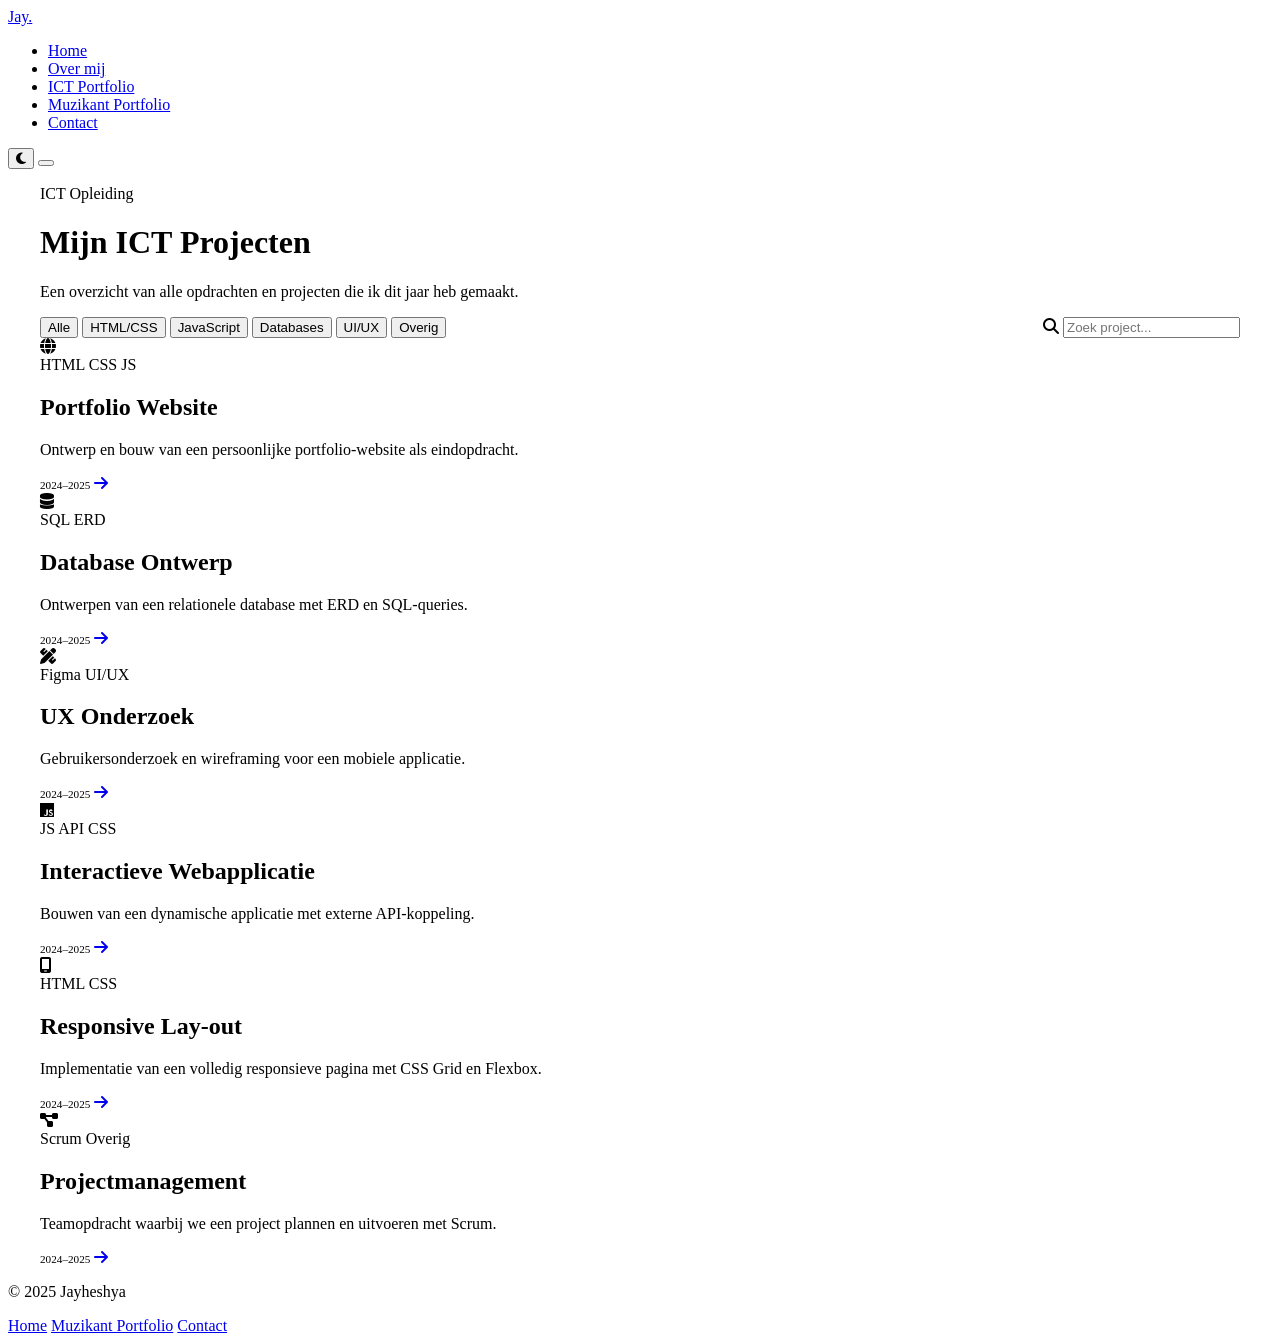
==== mnt/user-data/outputs/portfolio/ict/index.html @ 57614924 "Add ICT and Music portfolio pages with filtering and search functionality - Created index.html for I" ====
<!DOCTYPE html>
<html lang="nl">
<head>
  <meta charset="UTF-8">
  <meta name="viewport" content="width=device-width, initial-scale=1.0">
  <meta name="description" content="ICT Portfolio van Jayheshya — opdrachten en projecten uit mijn opleiding.">
  <title>ICT Portfolio — Jayheshya</title>
  <link rel="stylesheet" href="../css/style.css">
  <link rel="stylesheet" href="https://cdnjs.cloudflare.com/ajax/libs/font-awesome/6.5.0/css/all.min.css">
  <style>
    .ict-hero {
      padding-top: calc(64px + var(--space-3xl));
      padding-bottom: var(--space-xl);
      padding-left: var(--space-xl);
      padding-right: var(--space-xl);
      max-width: 1200px;
      margin: 0 auto;
    }

    .toolbar {
      display: flex;
      align-items: center;
      gap: var(--space-md);
      flex-wrap: wrap;
      margin-bottom: var(--space-xl);
      padding-bottom: var(--space-xl);
      border-bottom: 1px solid var(--border);
    }

    .toolbar .filters { flex: 1; }

    .project-grid {
      max-width: 1200px;
      margin: 0 auto;
      padding: 0 var(--space-xl) var(--space-3xl);
    }

    .card-date {
      font-family: var(--font-mono);
      font-size: 0.7rem;
      color: var(--text-muted);
    }

    .no-results {
      grid-column: 1 / -1;
      text-align: center;
      padding: var(--space-3xl);
      color: var(--text-muted);
      font-size: 0.9rem;
      display: none;
    }

    @media (max-width: 700px) {
      .ict-hero, .project-grid { padding-left: var(--space-md); padding-right: var(--space-md); }
      .toolbar { flex-direction: column; align-items: stretch; }
      .search-wrap { max-width: 100%; }
    }
  </style>
</head>
<body>

  <nav class="nav" role="navigation" aria-label="Hoofdnavigatie">
    <a href="../index.html" class="nav-logo">Jay<span>.</span></a>
    <ul class="nav-links" role="list">
      <li><a href="../index.html">Home</a></li>
      <li><a href="../over-mij.html">Over mij</a></li>
      <li><a href="index.html" class="active">ICT Portfolio</a></li>
      <li><a href="../muziek/index.html">Muzikant Portfolio</a></li>
      <li><a href="../contact.html">Contact</a></li>
    </ul>
    <button class="nav-theme-btn" aria-label="Wissel thema"><i class="fa-solid fa-moon"></i></button>
    <button class="nav-mobile-btn" aria-label="Menu" aria-expanded="false"><span></span><span></span><span></span></button>
  </nav>

  <header class="ict-hero">
    <p class="section-label">ICT Opleiding</p>
    <h1 class="section-title">Mijn ICT Projecten</h1>
    <p class="section-sub">Een overzicht van alle opdrachten en projecten die ik dit jaar heb gemaakt.</p>
  </header>

  <div class="project-grid">
    <!-- TOOLBAR -->
    <div class="toolbar">
      <div class="filters" role="group" aria-label="Filter op technologie">
        <button class="filter-pill active" data-filter="all">Alle</button>
        <button class="filter-pill" data-filter="html-css">HTML/CSS</button>
        <button class="filter-pill" data-filter="javascript">JavaScript</button>
        <button class="filter-pill" data-filter="databases">Databases</button>
        <button class="filter-pill" data-filter="ui-ux">UI/UX</button>
        <button class="filter-pill" data-filter="overig">Overig</button>
      </div>
      <div class="search-wrap">
        <i class="fa-solid fa-magnifying-glass search-icon"></i>
        <input type="search" class="search-input" placeholder="Zoek project..." aria-label="Zoek project">
      </div>
    </div>

    <!-- CARDS GRID -->
    <div class="grid-3" id="ict-grid">

      <article class="card" data-tags="html-css javascript" data-title="Portfolio Website">
        <div class="card-thumb">
          <div class="card-thumb-placeholder"><i class="fa-solid fa-globe"></i></div>
        </div>
        <div class="card-body">
          <div class="card-tags">
            <span class="tag">HTML</span>
            <span class="tag">CSS</span>
            <span class="tag">JS</span>
          </div>
          <h2 class="card-title">Portfolio Website</h2>
          <p class="card-desc">Ontwerp en bouw van een persoonlijke portfolio-website als eindopdracht.</p>
          <div class="card-footer">
            <span class="card-date">2024–2025</span>
            <a href="opdracht.html" class="card-arrow" aria-label="Bekijk project: Portfolio Website">
              <i class="fa-solid fa-arrow-right"></i>
            </a>
          </div>
        </div>
      </article>

      <article class="card" data-tags="databases" data-title="Database Ontwerp">
        <div class="card-thumb">
          <div class="card-thumb-placeholder"><i class="fa-solid fa-database"></i></div>
        </div>
        <div class="card-body">
          <div class="card-tags">
            <span class="tag">SQL</span>
            <span class="tag">ERD</span>
          </div>
          <h2 class="card-title">Database Ontwerp</h2>
          <p class="card-desc">Ontwerpen van een relationele database met ERD en SQL-queries.</p>
          <div class="card-footer">
            <span class="card-date">2024–2025</span>
            <a href="opdracht.html" class="card-arrow" aria-label="Bekijk project: Database Ontwerp">
              <i class="fa-solid fa-arrow-right"></i>
            </a>
          </div>
        </div>
      </article>

      <article class="card" data-tags="ui-ux" data-title="UX Onderzoek">
        <div class="card-thumb">
          <div class="card-thumb-placeholder"><i class="fa-solid fa-pen-ruler"></i></div>
        </div>
        <div class="card-body">
          <div class="card-tags">
            <span class="tag">Figma</span>
            <span class="tag">UI/UX</span>
          </div>
          <h2 class="card-title">UX Onderzoek</h2>
          <p class="card-desc">Gebruikersonderzoek en wireframing voor een mobiele applicatie.</p>
          <div class="card-footer">
            <span class="card-date">2024–2025</span>
            <a href="opdracht.html" class="card-arrow" aria-label="Bekijk project: UX Onderzoek">
              <i class="fa-solid fa-arrow-right"></i>
            </a>
          </div>
        </div>
      </article>

      <article class="card" data-tags="javascript" data-title="Interactieve Webapplicatie">
        <div class="card-thumb">
          <div class="card-thumb-placeholder"><i class="fa-brands fa-js"></i></div>
        </div>
        <div class="card-body">
          <div class="card-tags">
            <span class="tag">JS</span>
            <span class="tag">API</span>
            <span class="tag">CSS</span>
          </div>
          <h2 class="card-title">Interactieve Webapplicatie</h2>
          <p class="card-desc">Bouwen van een dynamische applicatie met externe API-koppeling.</p>
          <div class="card-footer">
            <span class="card-date">2024–2025</span>
            <a href="opdracht.html" class="card-arrow" aria-label="Bekijk project: Interactieve Webapplicatie">
              <i class="fa-solid fa-arrow-right"></i>
            </a>
          </div>
        </div>
      </article>

      <article class="card" data-tags="html-css" data-title="Responsive Lay-out">
        <div class="card-thumb">
          <div class="card-thumb-placeholder"><i class="fa-solid fa-mobile-screen"></i></div>
        </div>
        <div class="card-body">
          <div class="card-tags">
            <span class="tag">HTML</span>
            <span class="tag">CSS</span>
          </div>
          <h2 class="card-title">Responsive Lay-out</h2>
          <p class="card-desc">Implementatie van een volledig responsieve pagina met CSS Grid en Flexbox.</p>
          <div class="card-footer">
            <span class="card-date">2024–2025</span>
            <a href="opdracht.html" class="card-arrow" aria-label="Bekijk project: Responsive Lay-out">
              <i class="fa-solid fa-arrow-right"></i>
            </a>
          </div>
        </div>
      </article>

      <article class="card" data-tags="overig" data-title="Projectmanagement">
        <div class="card-thumb">
          <div class="card-thumb-placeholder"><i class="fa-solid fa-diagram-project"></i></div>
        </div>
        <div class="card-body">
          <div class="card-tags">
            <span class="tag">Scrum</span>
            <span class="tag">Overig</span>
          </div>
          <h2 class="card-title">Projectmanagement</h2>
          <p class="card-desc">Teamopdracht waarbij we een project plannen en uitvoeren met Scrum.</p>
          <div class="card-footer">
            <span class="card-date">2024–2025</span>
            <a href="opdracht.html" class="card-arrow" aria-label="Bekijk project: Projectmanagement">
              <i class="fa-solid fa-arrow-right"></i>
            </a>
          </div>
        </div>
      </article>

      <p class="no-results" id="no-results">Geen projecten gevonden voor deze zoekopdracht.</p>
    </div>
  </div>

  <footer>
    <div class="footer">
      <p class="footer-copy">© 2025 Jayheshya</p>
      <nav class="footer-links">
        <a href="../index.html">Home</a>
        <a href="../muziek/index.html">Muzikant Portfolio</a>
        <a href="../contact.html">Contact</a>
      </nav>
    </div>
  </footer>

  <script>
    // Filter logic
    const pills   = document.querySelectorAll('.filter-pill');
    const cards   = document.querySelectorAll('#ict-grid .card');
    const search  = document.querySelector('.search-input');
    const noRes   = document.getElementById('no-results');

    let activeFilter = 'all';

    function applyFilters() {
      const query = search.value.toLowerCase();
      let visible = 0;

      cards.forEach(card => {
        const tags  = card.dataset.tags || '';
        const title = (card.dataset.title || '').toLowerCase();
        const matchFilter = activeFilter === 'all' || tags.includes(activeFilter);
        const matchSearch = !query || title.includes(query) || tags.includes(query);

        if (matchFilter && matchSearch) {
          card.style.display = '';
          visible++;
        } else {
          card.style.display = 'none';
        }
      });

      noRes.style.display = visible === 0 ? 'block' : 'none';
    }

    pills.forEach(pill => {
      pill.addEventListener('click', () => {
        pills.forEach(p => p.classList.remove('active'));
        pill.classList.add('active');
        activeFilter = pill.dataset.filter;
        applyFilters();
      });
    });

    search.addEventListener('input', applyFilters);

    // Mobile nav
    const btn = document.querySelector('.nav-mobile-btn');
    const nav = document.querySelector('.nav-links');
    btn.addEventListener('click', () => {
      const open = btn.getAttribute('aria-expanded') === 'true';
      btn.setAttribute('aria-expanded', String(!open));
      if (!open) {
        Object.assign(nav.style, { display:'flex', flexDirection:'column', position:'fixed',
          top:'64px', left:'0', right:'0', background:'var(--bg-base)',
          padding:'1.5rem', borderBottom:'1px solid var(--border)' });
      } else {
        nav.removeAttribute('style');
      }
    });
  </script>
</body>
</html>
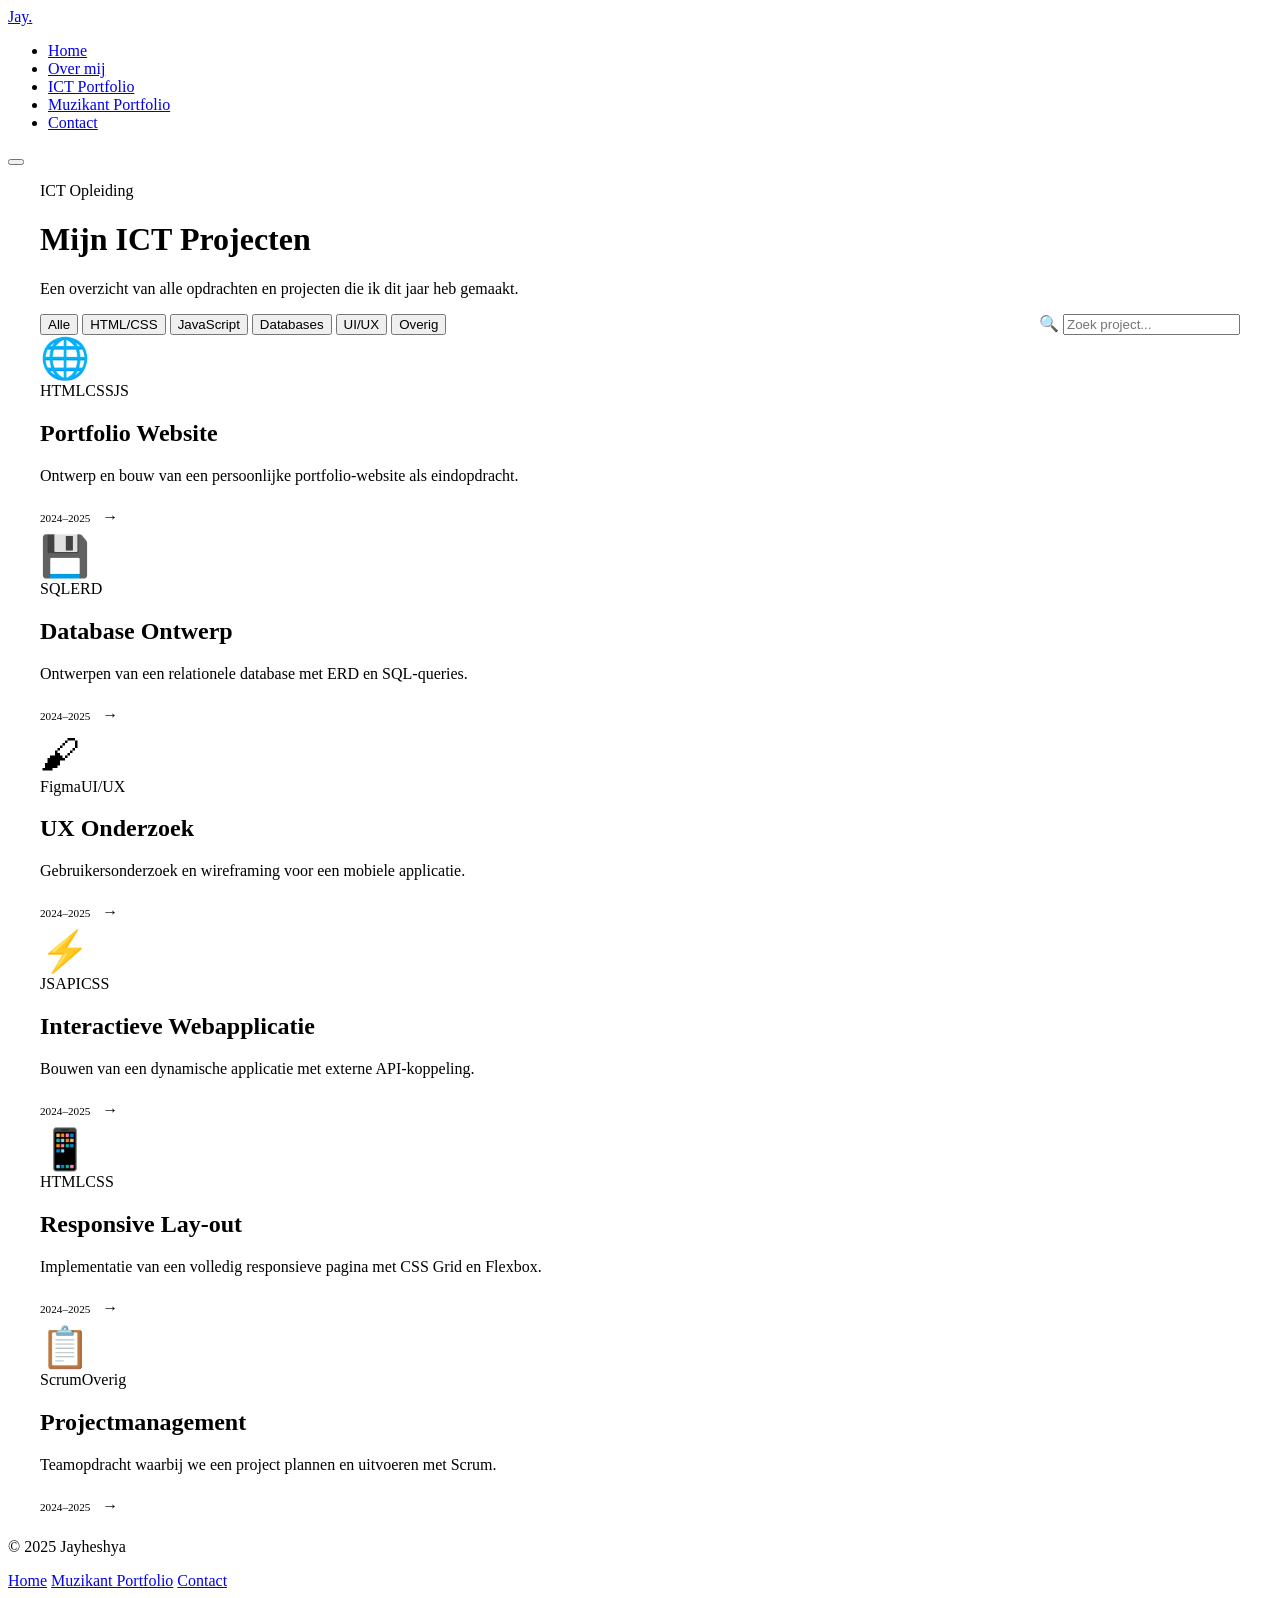
==== commit 94e547b8: "Refactor HTML structure and styles for ICT and Muzikant portfolios; update font links, improve acces" ====
--- a/mnt/user-data/outputs/portfolio/ict/index.html
+++ b/mnt/user-data/outputs/portfolio/ict/index.html
@@ -3,12 +3,14 @@
 <head>
   <meta charset="UTF-8">
   <meta name="viewport" content="width=device-width, initial-scale=1.0">
-  <meta name="description" content="ICT Portfolio van Jayheshya — opdrachten en projecten uit mijn opleiding.">
+  <meta name="description" content="ICT Portfolio van Jayheshya">
   <title>ICT Portfolio — Jayheshya</title>
+  <link rel="preconnect" href="https://fonts.googleapis.com">
+  <link rel="preconnect" href="https://fonts.gstatic.com" crossorigin>
+  <link href="https://fonts.googleapis.com/css2?family=Syne:wght@400;600;700;800&family=Inter:wght@300;400;500;600&display=swap" rel="stylesheet">
   <link rel="stylesheet" href="../css/style.css">
-  <link rel="stylesheet" href="https://cdnjs.cloudflare.com/ajax/libs/font-awesome/6.5.0/css/all.min.css">
   <style>
-    .ict-hero {
+    .page-top {
       padding-top: calc(64px + var(--space-3xl));
       padding-bottom: var(--space-xl);
       padding-left: var(--space-xl);
@@ -16,7 +18,6 @@
       max-width: 1200px;
       margin: 0 auto;
     }
-
     .toolbar {
       display: flex;
       align-items: center;
@@ -26,32 +27,48 @@
       padding-bottom: var(--space-xl);
       border-bottom: 1px solid var(--border);
     }
-
     .toolbar .filters { flex: 1; }
-
     .project-grid {
       max-width: 1200px;
       margin: 0 auto;
       padding: 0 var(--space-xl) var(--space-3xl);
     }
-
     .card-date {
       font-family: var(--font-mono);
       font-size: 0.7rem;
       color: var(--text-muted);
     }
-
+    .card-arrow {
+      display: inline-flex;
+      align-items: center;
+      justify-content: center;
+      width: 32px; height: 32px;
+      border-radius: 50%;
+      border: 1px solid var(--border);
+      color: var(--text-muted);
+      font-size: 1rem;
+      text-decoration: none;
+      transition: all var(--transition);
+    }
+    .card:hover .card-arrow {
+      border-color: var(--accent);
+      color: var(--accent);
+      background: var(--accent-dim);
+    }
     .no-results {
-      grid-column: 1 / -1;
+      grid-column: 1/-1;
       text-align: center;
       padding: var(--space-3xl);
       color: var(--text-muted);
       font-size: 0.9rem;
       display: none;
     }
-
+    .thumb-icon {
+      font-size: 2.5rem;
+      color: var(--text-muted);
+    }
     @media (max-width: 700px) {
-      .ict-hero, .project-grid { padding-left: var(--space-md); padding-right: var(--space-md); }
+      .page-top, .project-grid { padding-left: var(--space-md); padding-right: var(--space-md); }
       .toolbar { flex-direction: column; align-items: stretch; }
       .search-wrap { max-width: 100%; }
     }
@@ -59,29 +76,29 @@
 </head>
 <body>
 
-  <nav class="nav" role="navigation" aria-label="Hoofdnavigatie">
+  <nav class="nav">
     <a href="../index.html" class="nav-logo">Jay<span>.</span></a>
-    <ul class="nav-links" role="list">
+    <ul class="nav-links">
       <li><a href="../index.html">Home</a></li>
       <li><a href="../over-mij.html">Over mij</a></li>
       <li><a href="index.html" class="active">ICT Portfolio</a></li>
       <li><a href="../muziek/index.html">Muzikant Portfolio</a></li>
       <li><a href="../contact.html">Contact</a></li>
     </ul>
-    <button class="nav-theme-btn" aria-label="Wissel thema"><i class="fa-solid fa-moon"></i></button>
-    <button class="nav-mobile-btn" aria-label="Menu" aria-expanded="false"><span></span><span></span><span></span></button>
+    <button class="nav-mobile-btn" aria-label="Menu" aria-expanded="false">
+      <span></span><span></span><span></span>
+    </button>
   </nav>
 
-  <header class="ict-hero">
+  <header class="page-top">
     <p class="section-label">ICT Opleiding</p>
     <h1 class="section-title">Mijn ICT Projecten</h1>
     <p class="section-sub">Een overzicht van alle opdrachten en projecten die ik dit jaar heb gemaakt.</p>
   </header>
 
   <div class="project-grid">
-    <!-- TOOLBAR -->
     <div class="toolbar">
-      <div class="filters" role="group" aria-label="Filter op technologie">
+      <div class="filters">
         <button class="filter-pill active" data-filter="all">Alle</button>
         <button class="filter-pill" data-filter="html-css">HTML/CSS</button>
         <button class="filter-pill" data-filter="javascript">JavaScript</button>
@@ -90,143 +107,122 @@
         <button class="filter-pill" data-filter="overig">Overig</button>
       </div>
       <div class="search-wrap">
-        <i class="fa-solid fa-magnifying-glass search-icon"></i>
+        <span class="search-icon">&#128269;</span>
         <input type="search" class="search-input" placeholder="Zoek project..." aria-label="Zoek project">
       </div>
     </div>
 
-    <!-- CARDS GRID -->
     <div class="grid-3" id="ict-grid">
 
       <article class="card" data-tags="html-css javascript" data-title="Portfolio Website">
         <div class="card-thumb">
-          <div class="card-thumb-placeholder"><i class="fa-solid fa-globe"></i></div>
-        </div>
-        <div class="card-body">
-          <div class="card-tags">
-            <span class="tag">HTML</span>
-            <span class="tag">CSS</span>
-            <span class="tag">JS</span>
+          <div class="card-thumb-placeholder"><span class="thumb-icon">&#127760;</span></div>
+        </div>
+        <div class="card-body">
+          <div class="card-tags">
+            <span class="tag">HTML</span><span class="tag">CSS</span><span class="tag">JS</span>
           </div>
           <h2 class="card-title">Portfolio Website</h2>
           <p class="card-desc">Ontwerp en bouw van een persoonlijke portfolio-website als eindopdracht.</p>
           <div class="card-footer">
             <span class="card-date">2024–2025</span>
-            <a href="opdracht.html" class="card-arrow" aria-label="Bekijk project: Portfolio Website">
-              <i class="fa-solid fa-arrow-right"></i>
-            </a>
+            <a href="opdracht.html" class="card-arrow" aria-label="Bekijk project">&#8594;</a>
           </div>
         </div>
       </article>
 
       <article class="card" data-tags="databases" data-title="Database Ontwerp">
         <div class="card-thumb">
-          <div class="card-thumb-placeholder"><i class="fa-solid fa-database"></i></div>
-        </div>
-        <div class="card-body">
-          <div class="card-tags">
-            <span class="tag">SQL</span>
-            <span class="tag">ERD</span>
+          <div class="card-thumb-placeholder"><span class="thumb-icon">&#128190;</span></div>
+        </div>
+        <div class="card-body">
+          <div class="card-tags">
+            <span class="tag">SQL</span><span class="tag">ERD</span>
           </div>
           <h2 class="card-title">Database Ontwerp</h2>
           <p class="card-desc">Ontwerpen van een relationele database met ERD en SQL-queries.</p>
           <div class="card-footer">
             <span class="card-date">2024–2025</span>
-            <a href="opdracht.html" class="card-arrow" aria-label="Bekijk project: Database Ontwerp">
-              <i class="fa-solid fa-arrow-right"></i>
-            </a>
+            <a href="opdracht.html" class="card-arrow" aria-label="Bekijk project">&#8594;</a>
           </div>
         </div>
       </article>
 
       <article class="card" data-tags="ui-ux" data-title="UX Onderzoek">
         <div class="card-thumb">
-          <div class="card-thumb-placeholder"><i class="fa-solid fa-pen-ruler"></i></div>
-        </div>
-        <div class="card-body">
-          <div class="card-tags">
-            <span class="tag">Figma</span>
-            <span class="tag">UI/UX</span>
+          <div class="card-thumb-placeholder"><span class="thumb-icon">&#128396;</span></div>
+        </div>
+        <div class="card-body">
+          <div class="card-tags">
+            <span class="tag">Figma</span><span class="tag">UI/UX</span>
           </div>
           <h2 class="card-title">UX Onderzoek</h2>
           <p class="card-desc">Gebruikersonderzoek en wireframing voor een mobiele applicatie.</p>
           <div class="card-footer">
             <span class="card-date">2024–2025</span>
-            <a href="opdracht.html" class="card-arrow" aria-label="Bekijk project: UX Onderzoek">
-              <i class="fa-solid fa-arrow-right"></i>
-            </a>
+            <a href="opdracht.html" class="card-arrow" aria-label="Bekijk project">&#8594;</a>
           </div>
         </div>
       </article>
 
       <article class="card" data-tags="javascript" data-title="Interactieve Webapplicatie">
         <div class="card-thumb">
-          <div class="card-thumb-placeholder"><i class="fa-brands fa-js"></i></div>
-        </div>
-        <div class="card-body">
-          <div class="card-tags">
-            <span class="tag">JS</span>
-            <span class="tag">API</span>
-            <span class="tag">CSS</span>
+          <div class="card-thumb-placeholder"><span class="thumb-icon">&#9889;</span></div>
+        </div>
+        <div class="card-body">
+          <div class="card-tags">
+            <span class="tag">JS</span><span class="tag">API</span><span class="tag">CSS</span>
           </div>
           <h2 class="card-title">Interactieve Webapplicatie</h2>
           <p class="card-desc">Bouwen van een dynamische applicatie met externe API-koppeling.</p>
           <div class="card-footer">
             <span class="card-date">2024–2025</span>
-            <a href="opdracht.html" class="card-arrow" aria-label="Bekijk project: Interactieve Webapplicatie">
-              <i class="fa-solid fa-arrow-right"></i>
-            </a>
+            <a href="opdracht.html" class="card-arrow" aria-label="Bekijk project">&#8594;</a>
           </div>
         </div>
       </article>
 
       <article class="card" data-tags="html-css" data-title="Responsive Lay-out">
         <div class="card-thumb">
-          <div class="card-thumb-placeholder"><i class="fa-solid fa-mobile-screen"></i></div>
-        </div>
-        <div class="card-body">
-          <div class="card-tags">
-            <span class="tag">HTML</span>
-            <span class="tag">CSS</span>
+          <div class="card-thumb-placeholder"><span class="thumb-icon">&#128241;</span></div>
+        </div>
+        <div class="card-body">
+          <div class="card-tags">
+            <span class="tag">HTML</span><span class="tag">CSS</span>
           </div>
           <h2 class="card-title">Responsive Lay-out</h2>
           <p class="card-desc">Implementatie van een volledig responsieve pagina met CSS Grid en Flexbox.</p>
           <div class="card-footer">
             <span class="card-date">2024–2025</span>
-            <a href="opdracht.html" class="card-arrow" aria-label="Bekijk project: Responsive Lay-out">
-              <i class="fa-solid fa-arrow-right"></i>
-            </a>
+            <a href="opdracht.html" class="card-arrow" aria-label="Bekijk project">&#8594;</a>
           </div>
         </div>
       </article>
 
       <article class="card" data-tags="overig" data-title="Projectmanagement">
         <div class="card-thumb">
-          <div class="card-thumb-placeholder"><i class="fa-solid fa-diagram-project"></i></div>
-        </div>
-        <div class="card-body">
-          <div class="card-tags">
-            <span class="tag">Scrum</span>
-            <span class="tag">Overig</span>
+          <div class="card-thumb-placeholder"><span class="thumb-icon">&#128203;</span></div>
+        </div>
+        <div class="card-body">
+          <div class="card-tags">
+            <span class="tag">Scrum</span><span class="tag">Overig</span>
           </div>
           <h2 class="card-title">Projectmanagement</h2>
           <p class="card-desc">Teamopdracht waarbij we een project plannen en uitvoeren met Scrum.</p>
           <div class="card-footer">
             <span class="card-date">2024–2025</span>
-            <a href="opdracht.html" class="card-arrow" aria-label="Bekijk project: Projectmanagement">
-              <i class="fa-solid fa-arrow-right"></i>
-            </a>
-          </div>
-        </div>
-      </article>
-
-      <p class="no-results" id="no-results">Geen projecten gevonden voor deze zoekopdracht.</p>
+            <a href="opdracht.html" class="card-arrow" aria-label="Bekijk project">&#8594;</a>
+          </div>
+        </div>
+      </article>
+
+      <p class="no-results" id="no-results">Geen projecten gevonden.</p>
     </div>
   </div>
 
   <footer>
     <div class="footer">
-      <p class="footer-copy">© 2025 Jayheshya</p>
+      <p class="footer-copy">&#169; 2025 Jayheshya</p>
       <nav class="footer-links">
         <a href="../index.html">Home</a>
         <a href="../muziek/index.html">Muzikant Portfolio</a>
@@ -236,47 +232,32 @@
   </footer>
 
   <script>
-    // Filter logic
-    const pills   = document.querySelectorAll('.filter-pill');
-    const cards   = document.querySelectorAll('#ict-grid .card');
-    const search  = document.querySelector('.search-input');
-    const noRes   = document.getElementById('no-results');
-
-    let activeFilter = 'all';
-
-    function applyFilters() {
-      const query = search.value.toLowerCase();
-      let visible = 0;
-
-      cards.forEach(card => {
-        const tags  = card.dataset.tags || '';
-        const title = (card.dataset.title || '').toLowerCase();
-        const matchFilter = activeFilter === 'all' || tags.includes(activeFilter);
-        const matchSearch = !query || title.includes(query) || tags.includes(query);
-
-        if (matchFilter && matchSearch) {
-          card.style.display = '';
-          visible++;
-        } else {
-          card.style.display = 'none';
-        }
+    const pills = document.querySelectorAll('.filter-pill');
+    const cards = document.querySelectorAll('#ict-grid .card');
+    const search = document.querySelector('.search-input');
+    const noRes = document.getElementById('no-results');
+    let active = 'all';
+
+    function apply() {
+      const q = search.value.toLowerCase();
+      let n = 0;
+      cards.forEach(c => {
+        const match = (active === 'all' || c.dataset.tags.includes(active)) &&
+                      (!q || c.dataset.title.toLowerCase().includes(q) || c.dataset.tags.includes(q));
+        c.style.display = match ? '' : 'none';
+        if (match) n++;
       });
-
-      noRes.style.display = visible === 0 ? 'block' : 'none';
-    }
-
-    pills.forEach(pill => {
-      pill.addEventListener('click', () => {
-        pills.forEach(p => p.classList.remove('active'));
-        pill.classList.add('active');
-        activeFilter = pill.dataset.filter;
-        applyFilters();
-      });
-    });
-
-    search.addEventListener('input', applyFilters);
-
-    // Mobile nav
+      noRes.style.display = n === 0 ? 'block' : 'none';
+    }
+
+    pills.forEach(p => p.addEventListener('click', () => {
+      pills.forEach(x => x.classList.remove('active'));
+      p.classList.add('active');
+      active = p.dataset.filter;
+      apply();
+    }));
+    search.addEventListener('input', apply);
+
     const btn = document.querySelector('.nav-mobile-btn');
     const nav = document.querySelector('.nav-links');
     btn.addEventListener('click', () => {
@@ -285,10 +266,8 @@
       if (!open) {
         Object.assign(nav.style, { display:'flex', flexDirection:'column', position:'fixed',
           top:'64px', left:'0', right:'0', background:'var(--bg-base)',
-          padding:'1.5rem', borderBottom:'1px solid var(--border)' });
-      } else {
-        nav.removeAttribute('style');
-      }
+          padding:'1.5rem', borderBottom:'1px solid var(--border)', zIndex:'99' });
+      } else { nav.removeAttribute('style'); }
     });
   </script>
 </body>
